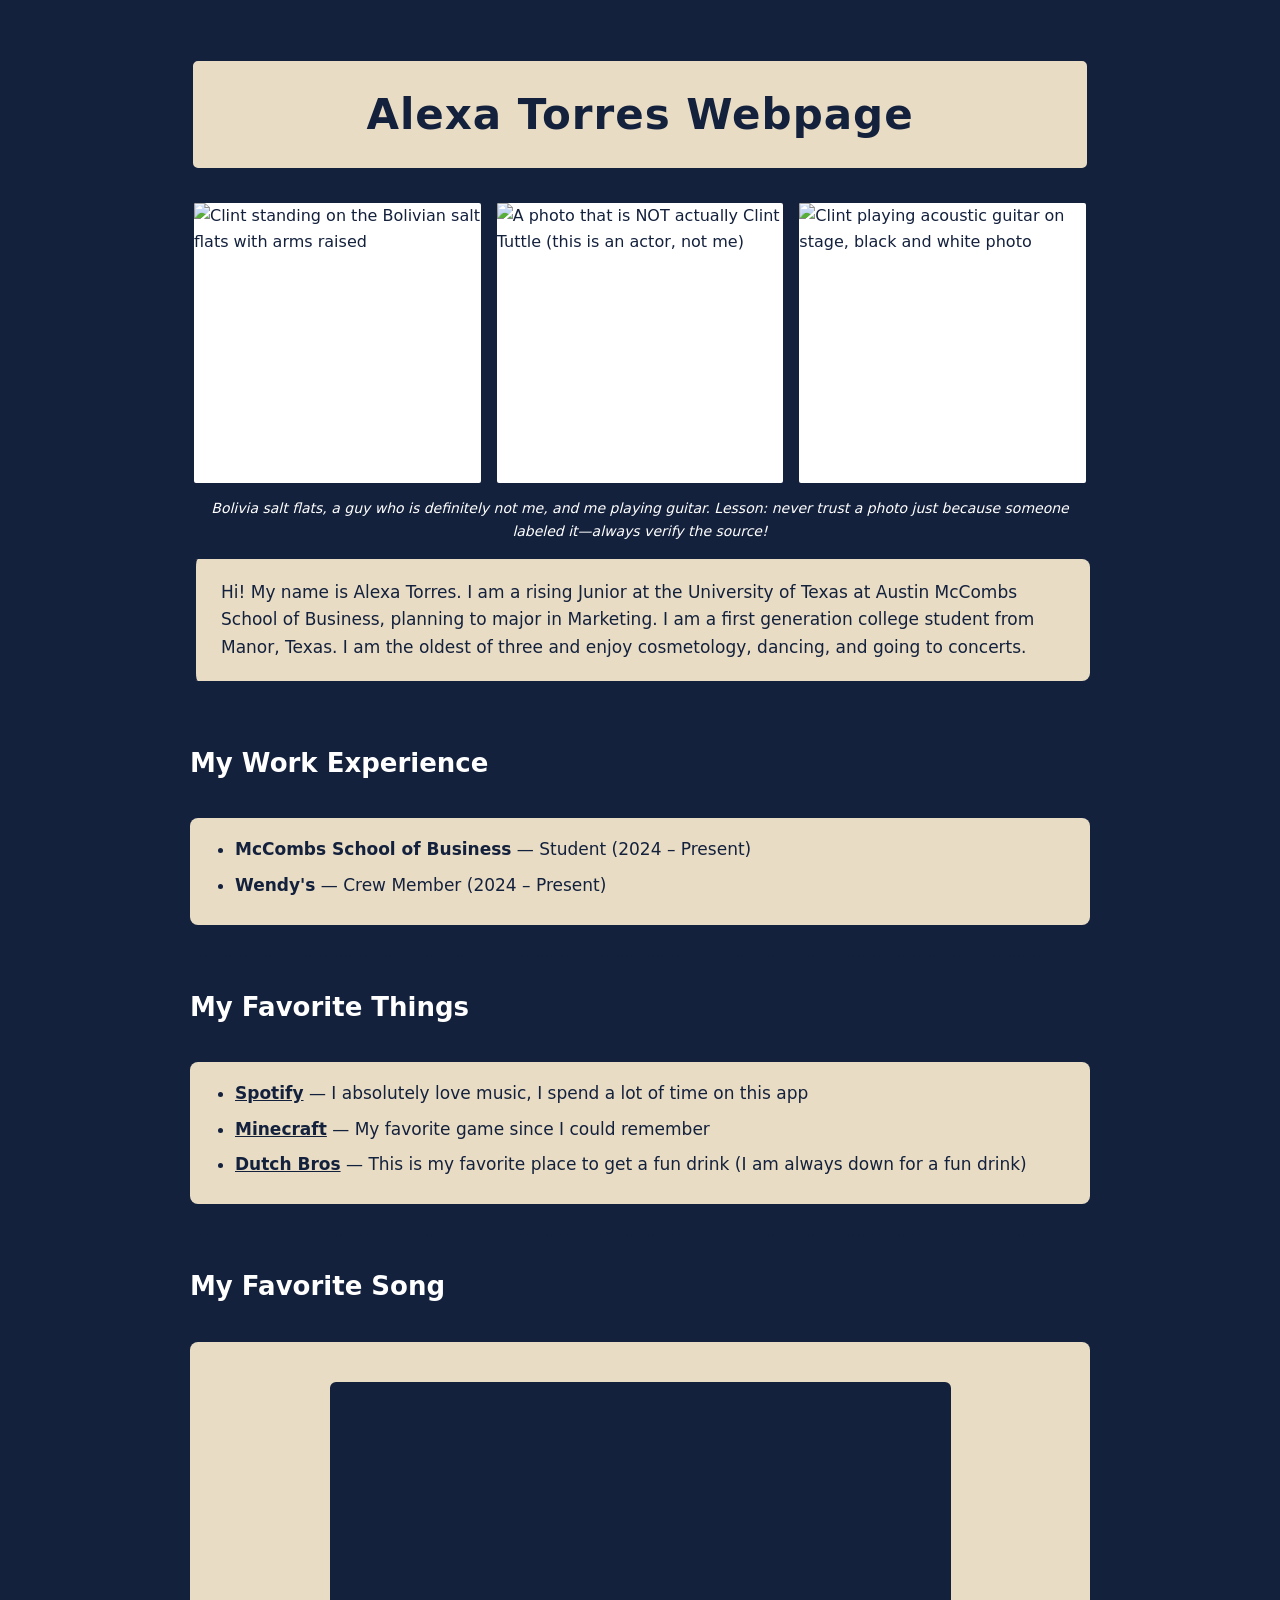
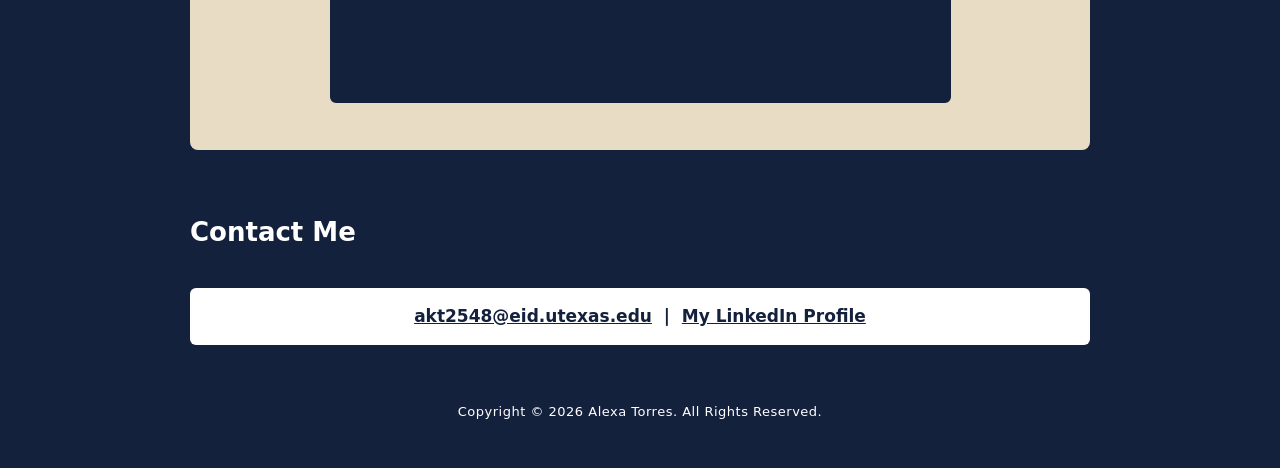
==== index.html @ d68f48c9 "Update index.html" ====
<!DOCTYPE html>
<html>
<head>
  <!--The <title> tag is the name that shows up in the browser tab-->
  <title>Alexa Torres Webpage</title>

  <!--This line connects our HTML page to a separate CSS file called style.css.
      CSS controls how the page looks (colors, fonts, spacing).
      Keeping CSS in its own file is a best practice—it keeps HTML clean.-->
  <link rel="stylesheet" href="style.css">
</head>

<body>

  <!--This is the title at the top of the page-->
  <h1 class="page-title">Alexa Torres Webpage</h1>

  <!--Three photos in a horizontal row.
      The middle one is NOT actually me—see the caption below.
      Lesson for class: alt text should always be honest about what an image is.-->
  <div class="photo-row">
    <img class="row-photo"
         alt="Clint standing on the Bolivian salt flats with arms raised"
         src="ClintBolivia.jpg" />
    <img class="row-photo"
         alt="A photo that is NOT actually Clint Tuttle (this is an actor, not me)"
         src="NotReallyClint.jpg" />
    <img class="row-photo"
         alt="Clint playing acoustic guitar on stage, black and white photo"
         src="ClintGuitar.jpg" />
  </div>
  <p class="caption">
    <em>Bolivia salt flats, a guy who is definitely not me, and me playing guitar.
    Lesson: never trust a photo just because someone labeled it&mdash;always verify the source!</em>
  </p>

  <!--This is the About Me paragraph-->
  <p class="about-me">
    Hi! My name is Alexa Torres. I am a rising Junior at the University of Texas at Austin McCombs School of Business,
	planning to major in Marketing. I am a first generation college student from Manor, Texas. I am the oldest of three and 
	enjoy cosmetology, dancing, and going to concerts.
  </p>

  <hr />

  <!--Work experience as a bulleted list-->
  <h3>My Work Experience</h3>
  <ul>
    <li><strong>McCombs School of Business</strong> &mdash; Student (2024 &ndash; Present)</li>
    <li><strong>Wendy's</strong> &mdash; Crew Member (2024 &ndash; Present)</li>
  </ul>

  <hr />

  <!--My Favorite Things: a bulleted list of links-->
  <h3>My Favorite Things</h3>
  <ul>
    <li><a href="https://open.spotify.com/" target="_blank">Spotify</a> &mdash; I absolutely love music, I spend a lot of time on this app</li>
    <li><a href="https://www.minecraft.net/en-us" target="_blank">Minecraft</a> &mdash; My favorite game since I could remember</li>
    <li><a href="https://www.dutchbros.com/" target="_blank">Dutch Bros</a> &mdash; This is my favorite place to get a fun drink (I am always down for a fun drink) </li>
  </ul>

  <hr />

  <!--YouTube videos: each one is an iframe.
      Tip for students: to add your own, go to YouTube > Share > Embed,
      and copy the FULL iframe tag.-->
  <h3>My Favorite Song</h3>

  <div class="video-grid">

<iframe width="560" height="315" src="https://www.youtube.com/embed/VjkyLTrkxhc?si=64AHTUjujPd8C5o9" title="YouTube video player" frameborder="0" allow="accelerometer; autoplay; clipboard-write; encrypted-media; gyroscope; picture-in-picture; web-share" referrerpolicy="strict-origin-when-cross-origin" allowfullscreen></iframe>
  </div>

  <hr />

  <!--Contact section.
      The mailto: link opens the user's email program.
      LinkedIn opens in a new tab.-->
  <h3>Contact Me</h3>
  <p class="contact-line">
    <a href="mailto:akt2548@eid.utexas.edu">akt2548@eid.utexas.edu</a>
    &nbsp;|&nbsp;
    <a href="https://www.linkedin.com/in/alexaktorres/" target="_blank">My LinkedIn Profile</a>
  </p>

  <!--Footer with copyright-->
  <footer class="page-footer">
    Copyright &copy; 2026 Alexa Torres. All Rights Reserved.
  </footer>

</body>
</html>
---- style.css ----
/* ============================================================
   Clint Tuttle's Webpage - style.css
   ============================================================
   Color palette (UT Austin inspired):
   - Burnt orange: #BF5700  (primary background)
   - Navy:        #14213D   (primary text)
   - Khaki:       #E8DCC4   (cards / content panels)
   - White:       #FFFFFF   (highlights and contrast)
   ============================================================ */

/* ---- Page basics ---- */
body {
  background-color: #14213D;          /* burnt orange background */
  color: #14213D;                     /* navy text for contrast  */
  font-family: Sans, "Calibri", serif;
  max-width: 900px;
  margin: 0 auto;                     /* centers the whole page  */
  padding: 30px 20px;
  line-height: 1.6;
}

/* ---- Page title ---- */
.page-title {
  text-align: center;
  color: #14213D;                     /* navy title */
  background-color: #E8DCC4;          /* khaki bar behind title */
  font-size: 42px;
  font-weight: bold;
  padding: 20px;
  border: 3px solid #14213D;
  border-radius: 8px;
  letter-spacing: 1px;
}

/* ---- Photo row at top: three images side-by-side ---- */
.photo-row {
  display: flex;                      /* puts items in a row */
  justify-content: center;            /* centers them horizontally */
  align-items: stretch;
  gap: 8px;                           /* small space between photos */
  margin: 20px 0 10px 0;
}

.row-photo {
  width: 33%;                         /* each photo takes ~one-third */
  height: 280px;                      /* all photos same height */
  object-fit: cover;                  /* crop to fill, no distortion */
  border: 4px solid #14213D;          /* navy frame */
  border-radius: 6px;
  background-color: #FFFFFF;
}

/* ---- Section headings (Fall 2026 Schedule, Videos, etc.) ---- */
h3 {
  color: #FFFFFF;                     /* white headings on orange */
  font-size: 26px;
  border-bottom: 2px solid #14213D;
  padding-bottom: 6px;
  margin-top: 30px;
}

/* ---- About Me paragraph ---- */
.about-me {
  background-color: #E8DCC4;          /* khaki "card" */
  color: #14213D;
  padding: 20px 25px;
  border-radius: 8px;
  border-left: 6px solid #14213D;
  font-size: 17px;
}

/* ---- Resume line ---- */
.resume-line {
  text-align: center;
  background-color: #FFFFFF;
  color: #14213D;
  padding: 12px;
  border-radius: 6px;
  font-size: 18px;
  font-weight: bold;
}

/* ---- Captions under photos ---- */
.caption {
  text-align: center;
  color: #FFFFFF;
  font-size: 14px;
  margin-top: 0;
  padding: 0 20px;
}

/* ---- Lists ---- */
ol, ul {
  background-color: #E8DCC4;
  color: #14213D;
  padding: 18px 18px 18px 45px;       /* extra left padding for bullets */
  border-radius: 8px;
  font-size: 17px;
}

li {
  margin-bottom: 8px;
}

/* ---- Links ---- */
a {
  color: #14213D;
  font-weight: bold;
  text-decoration: underline;
}

a:hover {
  color: #BF5700;
  background-color: #FFFFFF;
  padding: 1px 3px;
  border-radius: 3px;
}

/* ---- Horizontal rules ---- */
hr {
  border: none;
  border-top: 2px dashed #14213D;
  margin: 30px 0;
}

/* ---- Video grid: 2 videos per row ---- */
.video-grid {
  justify-items: center;
  text-align:center;
  background-color: #E8DCC4;
  padding: 40px;
  border-radius: 8px;
}

.video-grid iframe {
  width: 75%;
  justify-items: center;
  text-align:center;
  border: 3px solid #14213D;
  border-radius: 6px;
  background-color: #14213D;
}

/* ---- Contact line ---- */
.contact-line {
  text-align: center;
  background-color: #FFFFFF;
  color: #14213D;
  padding: 15px;
  border-radius: 6px;
  font-size: 17px;
  font-weight: bold;
}

/* ---- Footer ---- */
.page-footer {
  text-align: center;
  color: #FFFFFF;
  font-size: 13px;
  margin-top: 40px;
  padding: 15px;
  border-top: 2px solid #14213D;
  letter-spacing: 0.5px;
}

/* ---- Mobile / smaller screens ---- */
@media (max-width: 700px) {
  .video-grid {
    grid-template-columns: 1fr;
  }

  .page-title {
    font-size: 30px;
  }

  /* Stack the photos vertically on small screens */
  .photo-row {
    flex-direction: column;
    align-items: center;
  }

  .row-photo {
    width: 90%;
    height: 250px;
  }

  /* Stack contact links on small screens */
  .contact-line {
    font-size: 15px;
  }
}
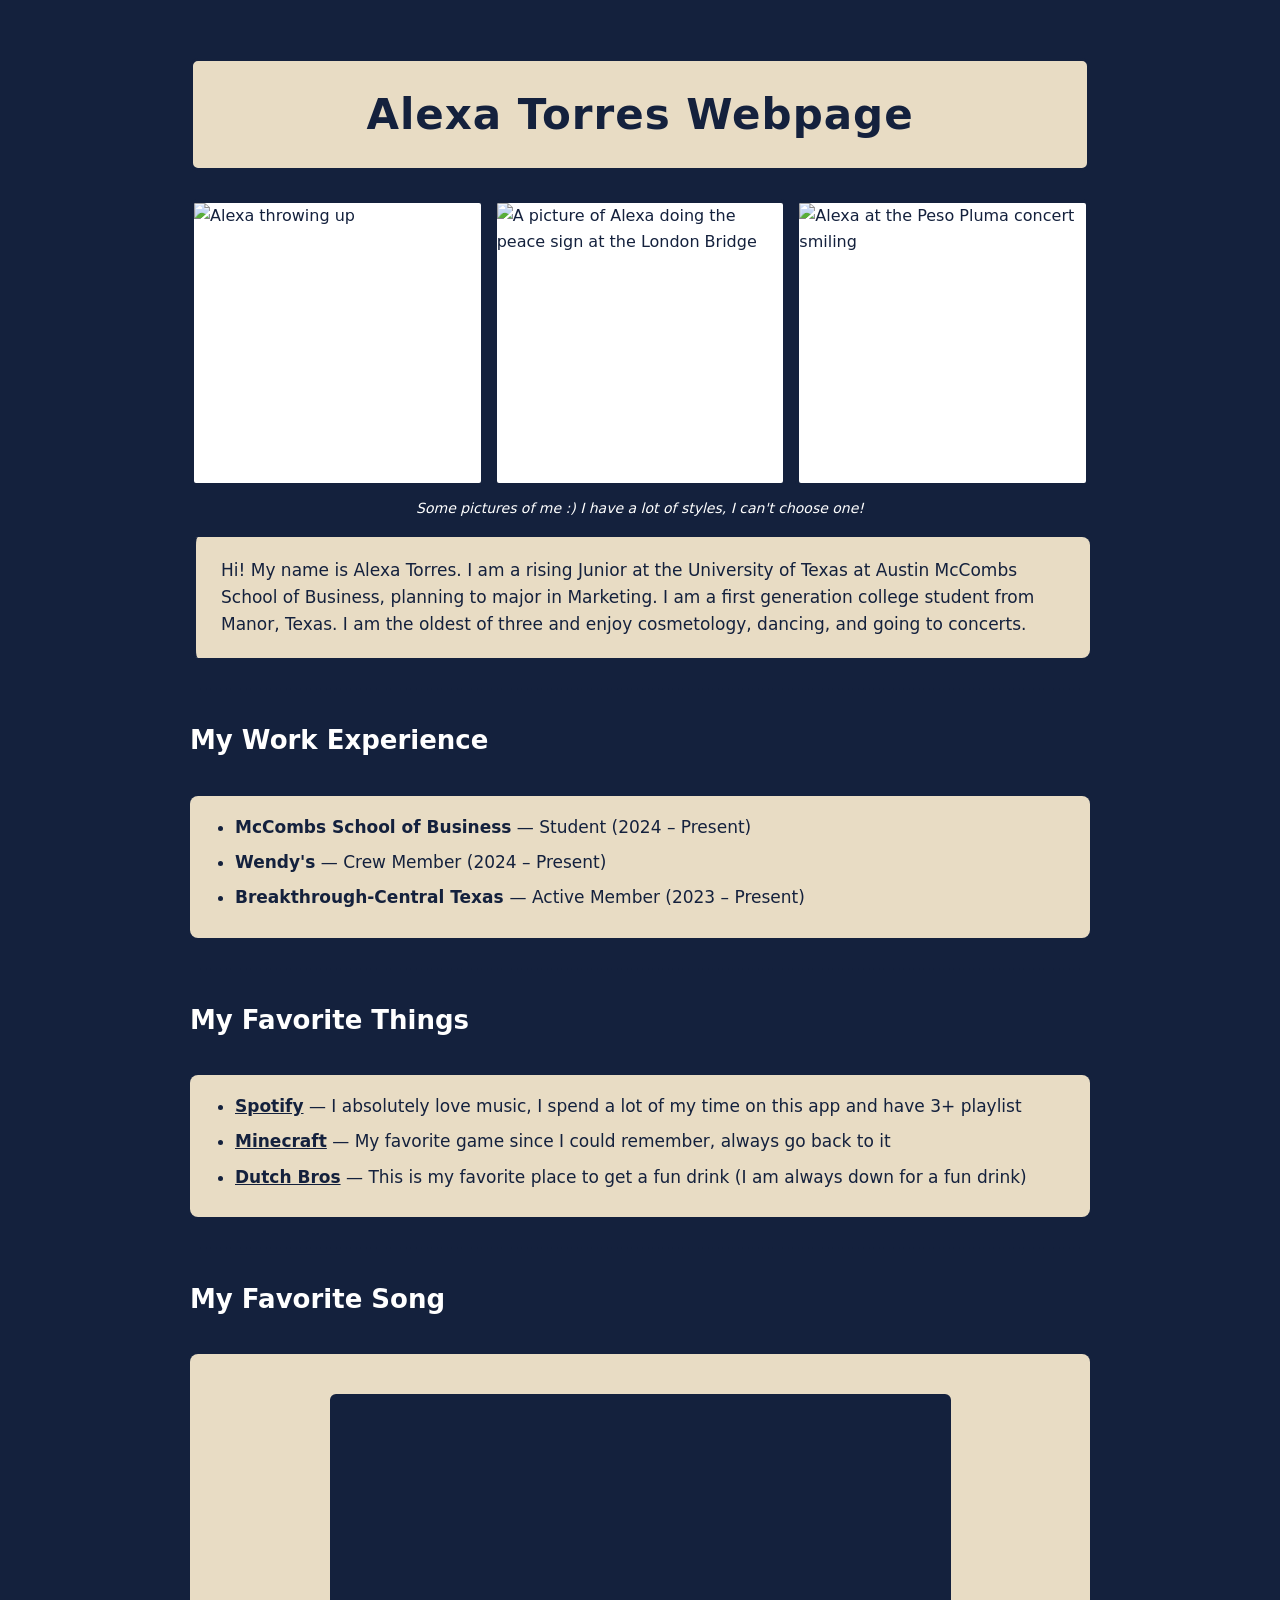
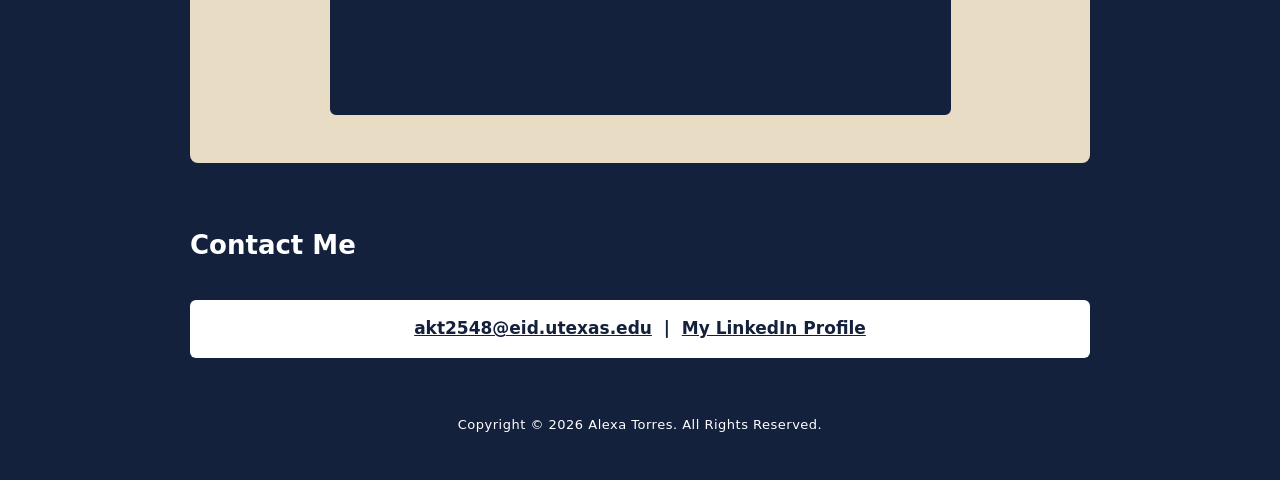
==== commit cf4e58e8: "Update index.html" ====
--- a/index.html
+++ b/index.html
@@ -20,25 +20,24 @@
       Lesson for class: alt text should always be honest about what an image is.-->
   <div class="photo-row">
     <img class="row-photo"
-         alt="Clint standing on the Bolivian salt flats with arms raised"
-         src="ClintBolivia.jpg" />
+         alt="Alexa throwing up "hook 'em" at the Austin Rodeo, A true Longhorn"
+         src="C:\Users\torre\Downloads\MIS In Class\IMG_0009.jpeg" />
     <img class="row-photo"
-         alt="A photo that is NOT actually Clint Tuttle (this is an actor, not me)"
-         src="NotReallyClint.jpg" />
+         alt="A picture of Alexa doing the peace sign at the London Bridge"
+         src="C:\Users\torre\Downloads\MIS In Class\IMG_2883.jpeg" />
     <img class="row-photo"
-         alt="Clint playing acoustic guitar on stage, black and white photo"
-         src="ClintGuitar.jpg" />
+         alt="Alexa at the Peso Pluma concert smiling"
+         src="C:\Users\torre\Downloads\MIS In Class\IMG_2675.jpeg" />
   </div>
   <p class="caption">
-    <em>Bolivia salt flats, a guy who is definitely not me, and me playing guitar.
-    Lesson: never trust a photo just because someone labeled it&mdash;always verify the source!</em>
+    <em>Some pictures of me :) I have a lot of styles, I can't choose one!</em>
   </p>
 
   <!--This is the About Me paragraph-->
   <p class="about-me">
     Hi! My name is Alexa Torres. I am a rising Junior at the University of Texas at Austin McCombs School of Business,
 	planning to major in Marketing. I am a first generation college student from Manor, Texas. I am the oldest of three and 
-	enjoy cosmetology, dancing, and going to concerts.
+	enjoy cosmetology, dancing, and going to concerts. 
   </p>
 
   <hr />
@@ -48,6 +47,8 @@
   <ul>
     <li><strong>McCombs School of Business</strong> &mdash; Student (2024 &ndash; Present)</li>
     <li><strong>Wendy's</strong> &mdash; Crew Member (2024 &ndash; Present)</li>
+	<li><strong>Breakthrough-Central Texas </strong> &mdash; Active Member (2023 &ndash; Present)</li>
+
   </ul>
 
   <hr />
@@ -55,8 +56,8 @@
   <!--My Favorite Things: a bulleted list of links-->
   <h3>My Favorite Things</h3>
   <ul>
-    <li><a href="https://open.spotify.com/" target="_blank">Spotify</a> &mdash; I absolutely love music, I spend a lot of time on this app</li>
-    <li><a href="https://www.minecraft.net/en-us" target="_blank">Minecraft</a> &mdash; My favorite game since I could remember</li>
+    <li><a href="https://open.spotify.com/" target="_blank">Spotify</a> &mdash; I absolutely love music, I spend a lot of my time on this app and have 3+ playlist</li>
+    <li><a href="https://www.minecraft.net/en-us" target="_blank">Minecraft</a> &mdash; My favorite game since I could remember, always go back to it</li>
     <li><a href="https://www.dutchbros.com/" target="_blank">Dutch Bros</a> &mdash; This is my favorite place to get a fun drink (I am always down for a fun drink) </li>
   </ul>
 
@@ -69,8 +70,7 @@
 
   <div class="video-grid">
 
-<iframe width="560" height="315" src="https://www.youtube.com/embed/VjkyLTrkxhc?si=64AHTUjujPd8C5o9" title="YouTube video player" frameborder="0" allow="accelerometer; autoplay; clipboard-write; encrypted-media; gyroscope; picture-in-picture; web-share" referrerpolicy="strict-origin-when-cross-origin" allowfullscreen></iframe>
-  </div>
+<iframe width="560" height="315" src="https://www.youtube.com/embed/VjkyLTrkxhc?si=64AHTUjujPd8C5o9" title="YouTube video player" frameborder="0" allow="accelerometer; autoplay; clipboard-write; encrypted-media; gyroscope; picture-in-picture; web-share" referrerpolicy="strict-origin-when-cross-origin" allowfullscreen></iframe></div>
 
   <hr />
 
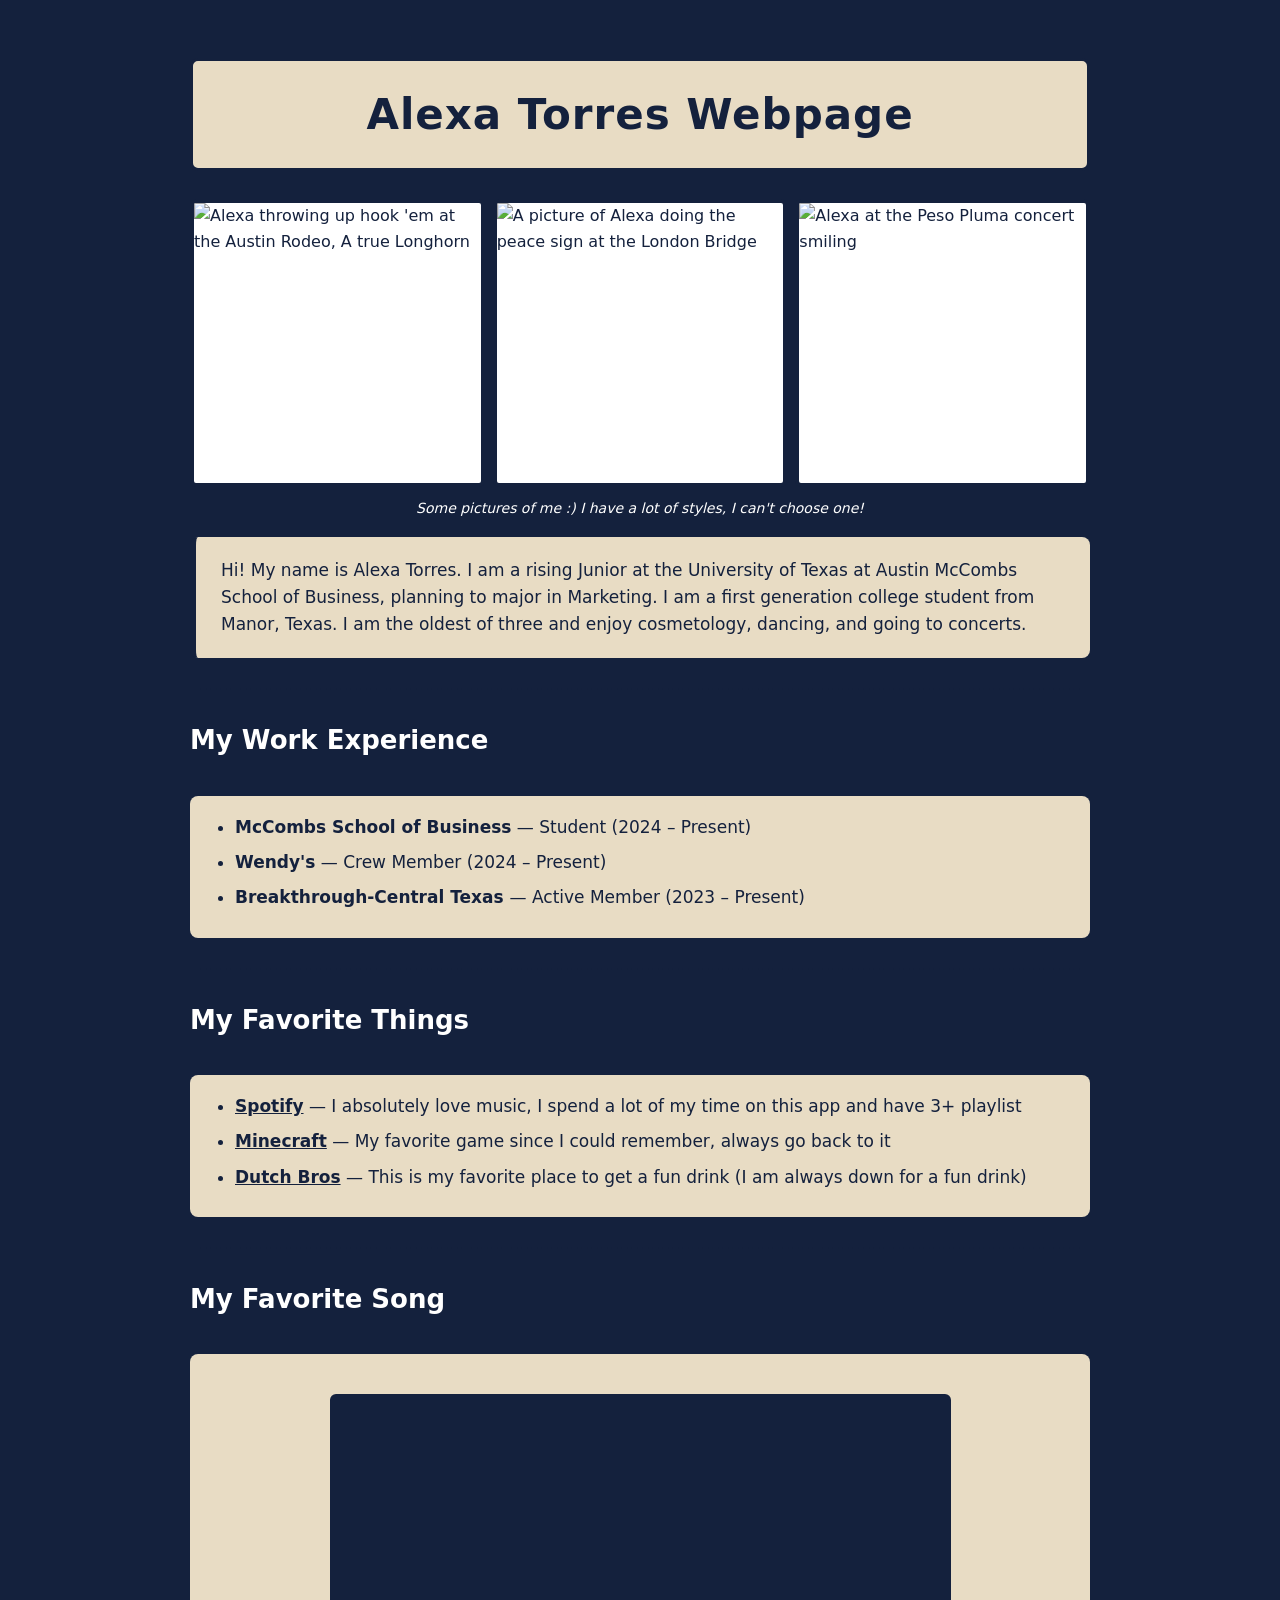
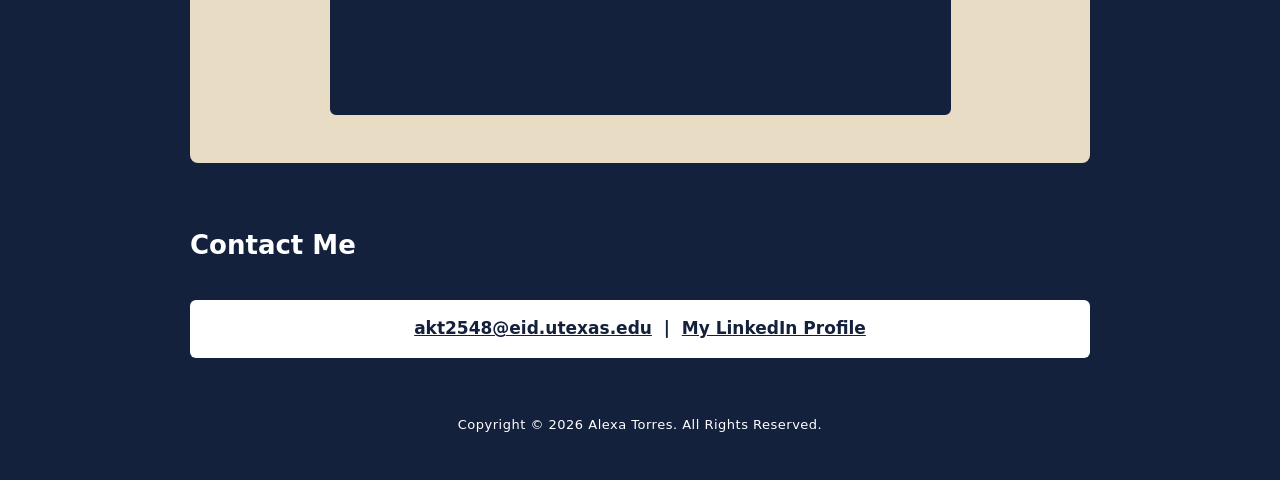
==== commit 61e61d88: "Update index.html" ====
--- a/index.html
+++ b/index.html
@@ -20,7 +20,7 @@
       Lesson for class: alt text should always be honest about what an image is.-->
   <div class="photo-row">
     <img class="row-photo"
-         alt="Alexa throwing up "hook 'em" at the Austin Rodeo, A true Longhorn"
+         alt="Alexa throwing up hook 'em at the Austin Rodeo, A true Longhorn"
          src="C:\Users\torre\Downloads\MIS In Class\IMG_0009.jpeg" />
     <img class="row-photo"
          alt="A picture of Alexa doing the peace sign at the London Bridge"
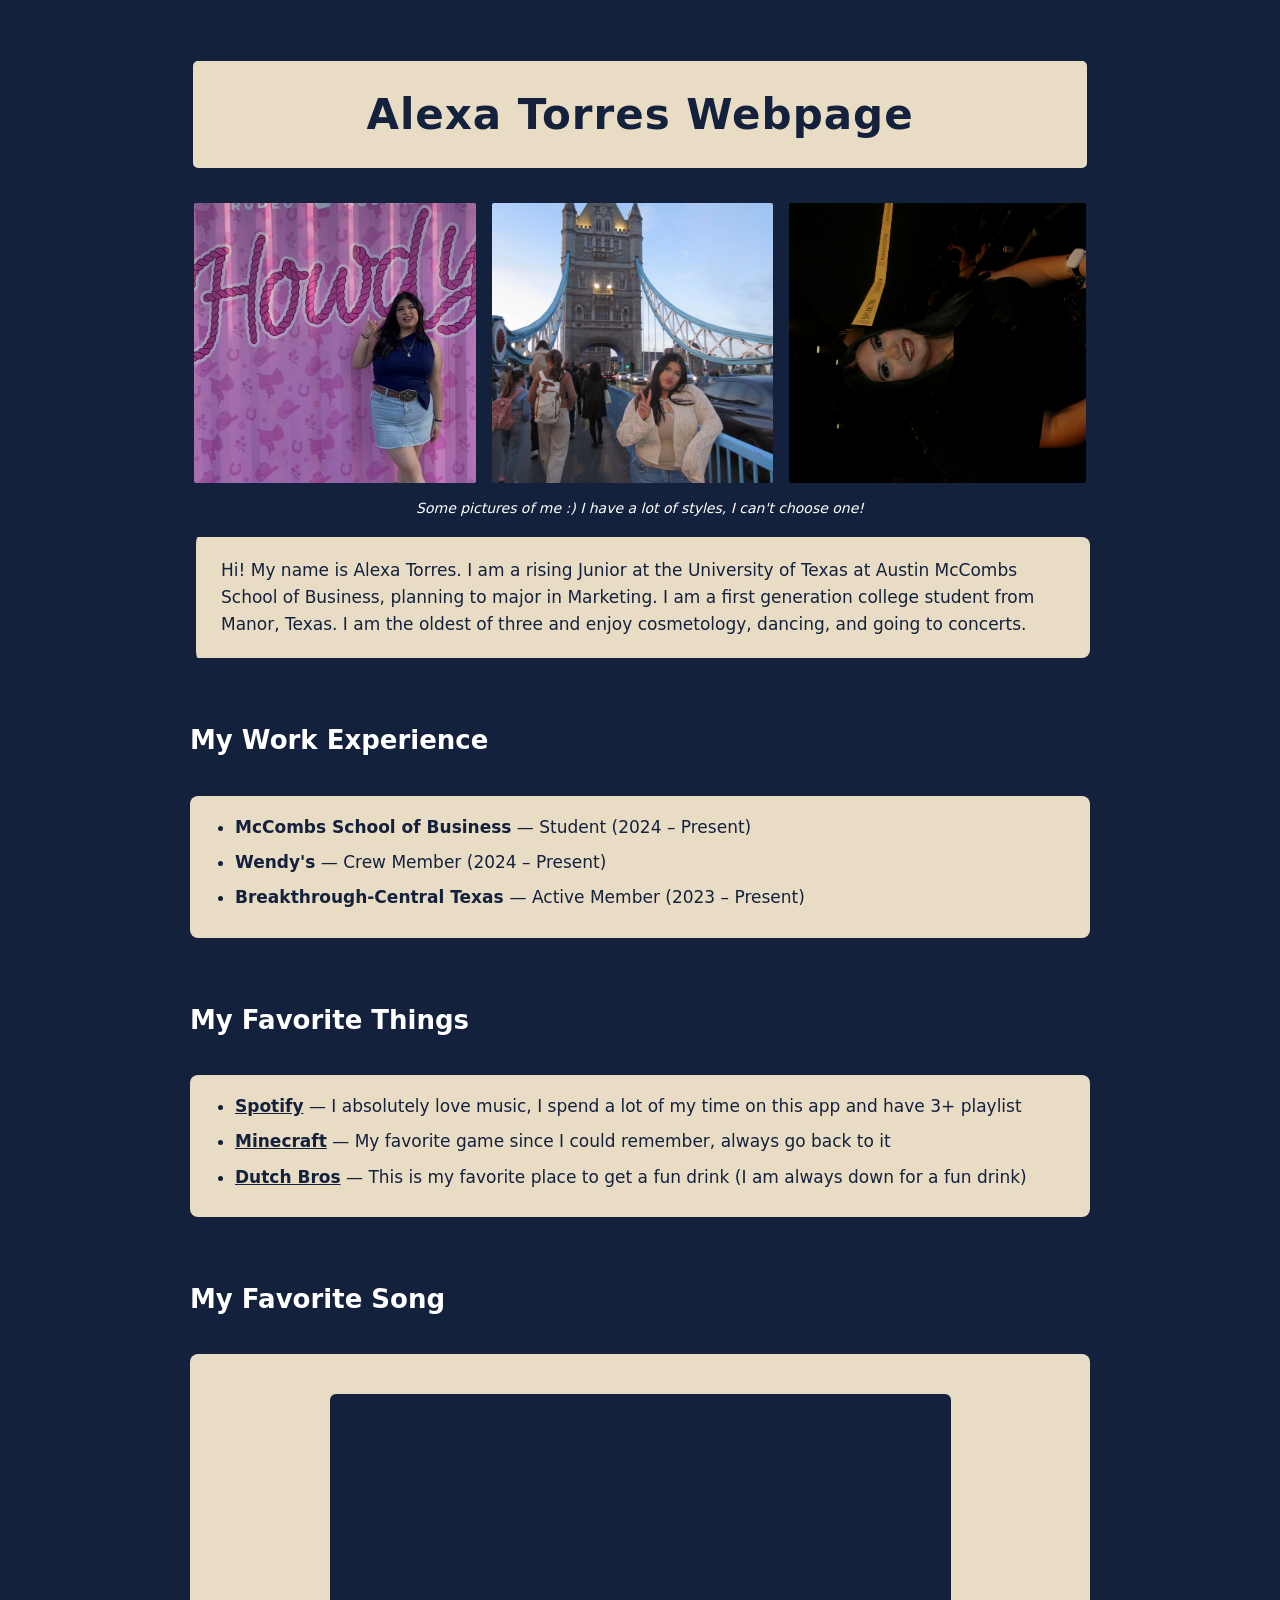
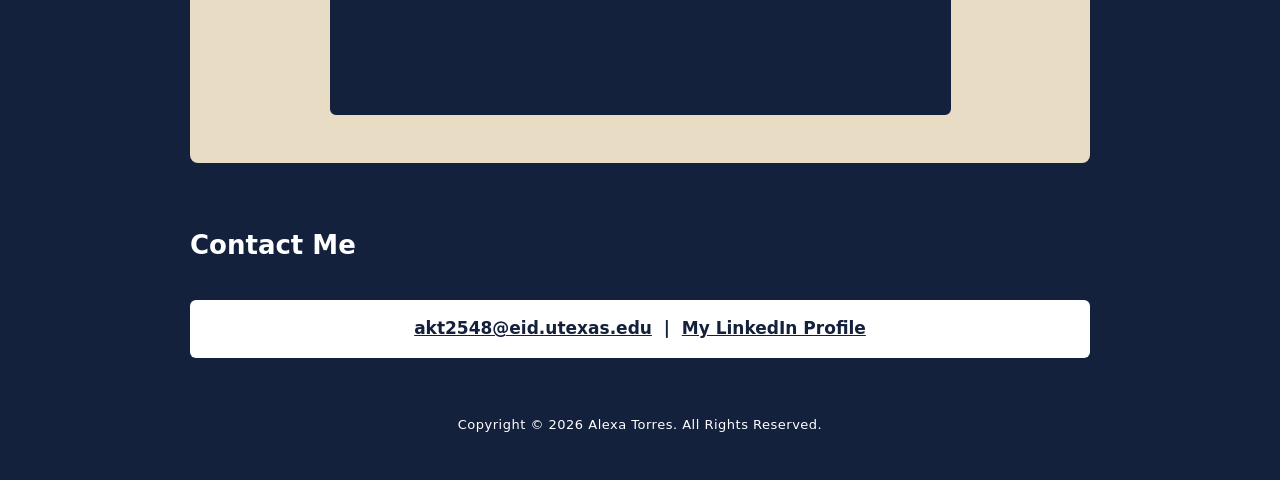
==== commit 6548b973: "Update index.html" ====
--- a/index.html
+++ b/index.html
@@ -21,13 +21,13 @@
   <div class="photo-row">
     <img class="row-photo"
          alt="Alexa throwing up hook 'em at the Austin Rodeo, A true Longhorn"
-         src="C:\Users\torre\Downloads\MIS In Class\IMG_0009.jpeg" />
+         src="IMG_0009.jpeg" />
     <img class="row-photo"
          alt="A picture of Alexa doing the peace sign at the London Bridge"
-         src="C:\Users\torre\Downloads\MIS In Class\IMG_2883.jpeg" />
+         src="IMG_2883.jpeg" />
     <img class="row-photo"
          alt="Alexa at the Peso Pluma concert smiling"
-         src="C:\Users\torre\Downloads\MIS In Class\IMG_2675.jpeg" />
+         src="IMG_2675.jpeg" />
   </div>
   <p class="caption">
     <em>Some pictures of me :) I have a lot of styles, I can't choose one!</em>
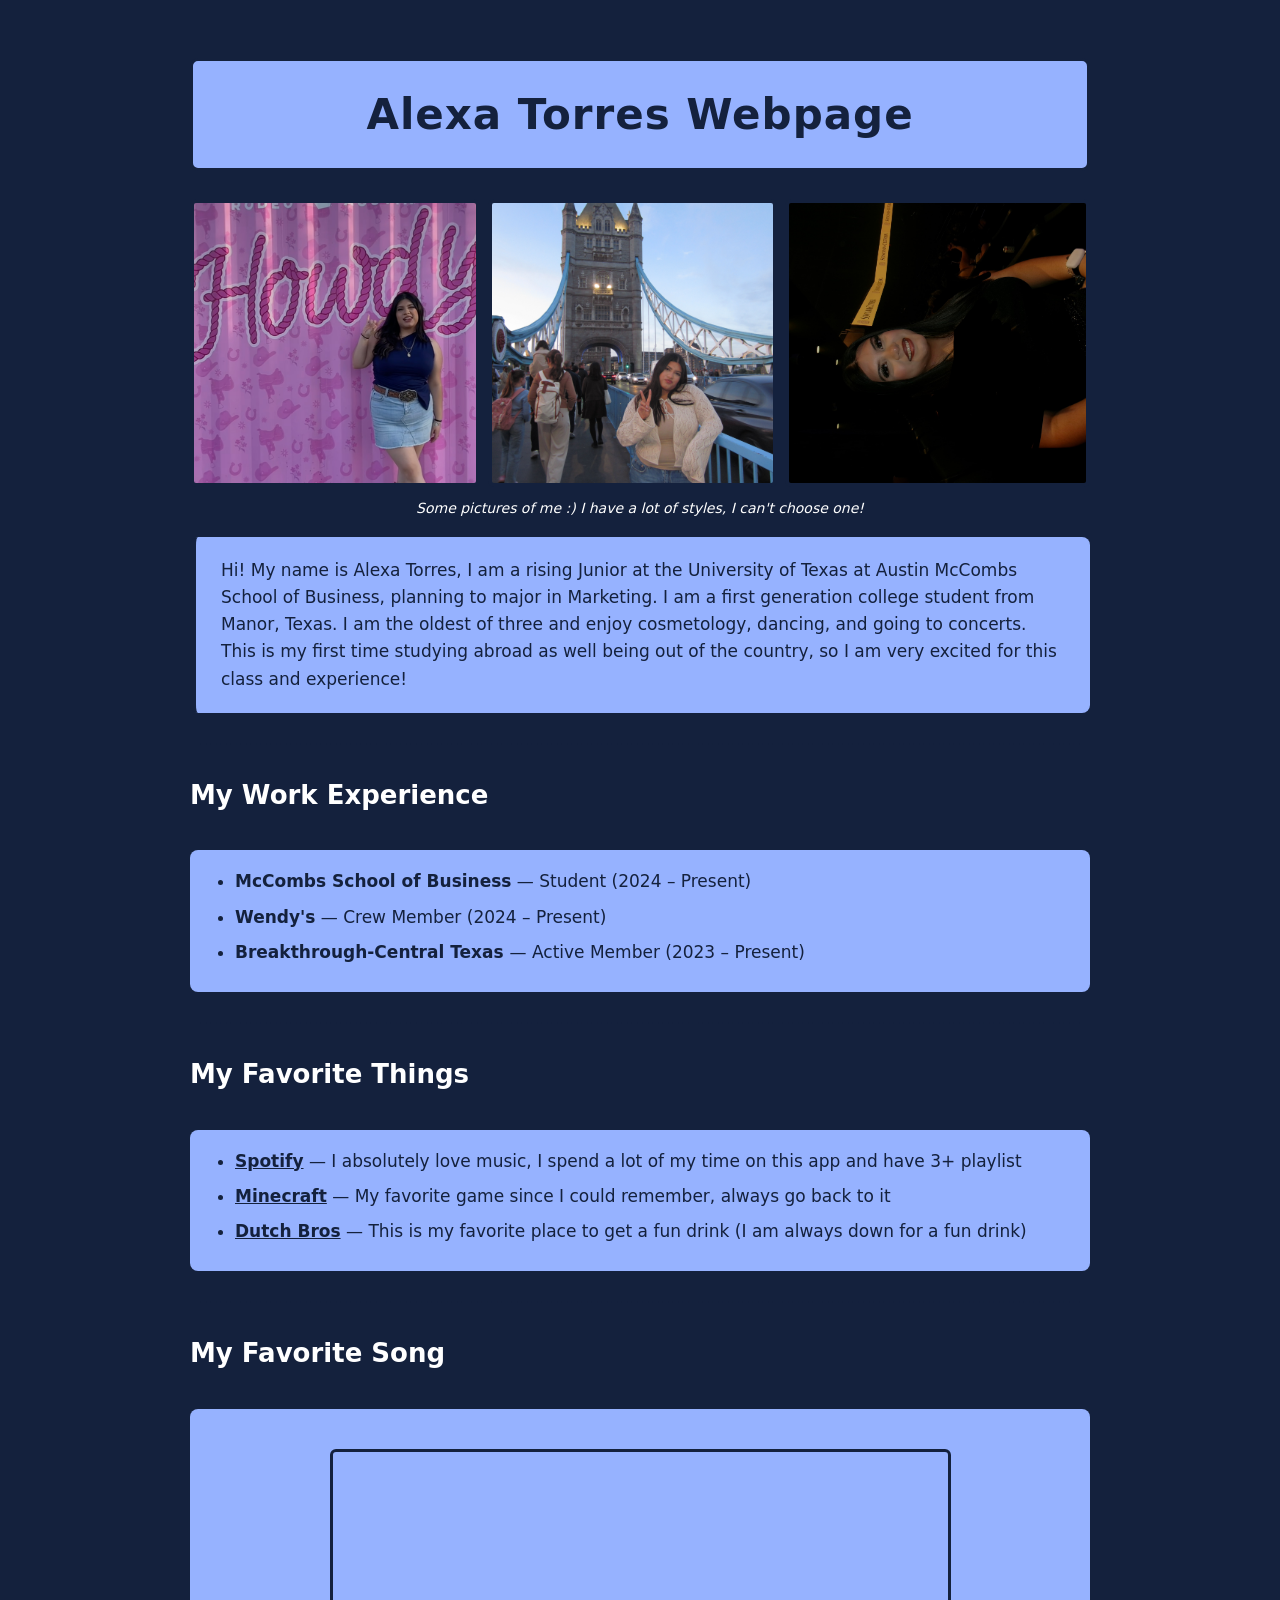
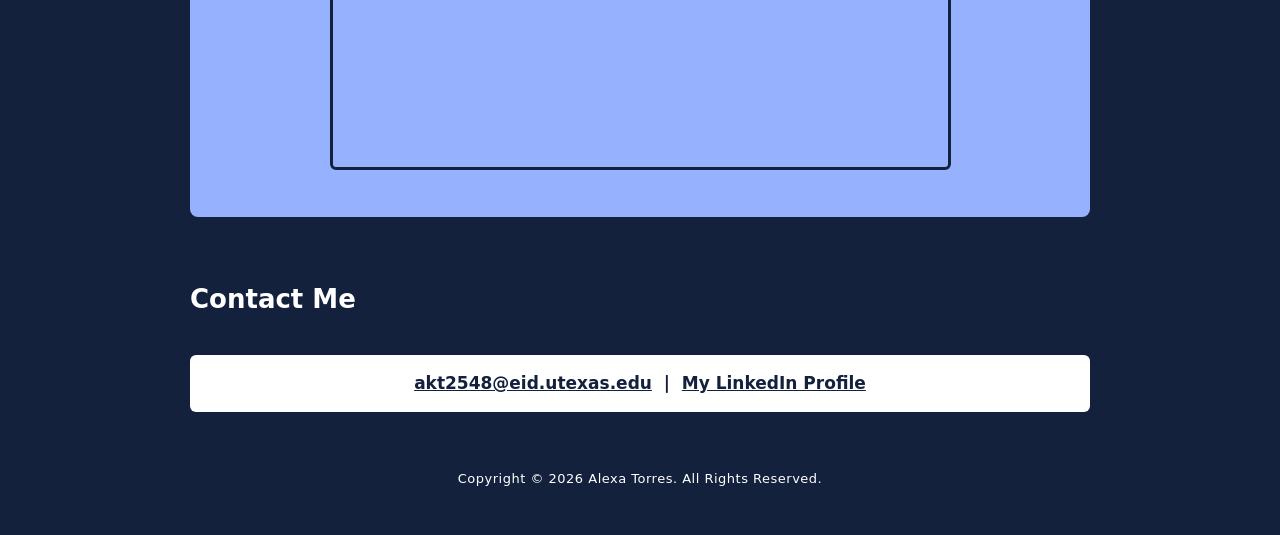
==== commit e64cb063: "Update index.html" ====
--- a/index.html
+++ b/index.html
@@ -20,7 +20,7 @@
       Lesson for class: alt text should always be honest about what an image is.-->
   <div class="photo-row">
     <img class="row-photo"
-         alt="Alexa throwing up hook 'em at the Austin Rodeo, A true Longhorn"
+         alt="Alexa throwing up hook 'em at the Austin Rodeo, a true Longhorn"
          src="IMG_0009.jpeg" />
     <img class="row-photo"
          alt="A picture of Alexa doing the peace sign at the London Bridge"
@@ -35,9 +35,9 @@
 
   <!--This is the About Me paragraph-->
   <p class="about-me">
-    Hi! My name is Alexa Torres. I am a rising Junior at the University of Texas at Austin McCombs School of Business,
+    Hi! My name is Alexa Torres, I am a rising Junior at the University of Texas at Austin McCombs School of Business,
 	planning to major in Marketing. I am a first generation college student from Manor, Texas. I am the oldest of three and 
-	enjoy cosmetology, dancing, and going to concerts. 
+	enjoy cosmetology, dancing, and going to concerts. This is my first time studying abroad as well being out of the country, so I am very excited for this class and experience!
   </p>
 
   <hr />
--- a/style.css
+++ b/style.css
@@ -1,5 +1,5 @@
 /* ============================================================
-   Clint Tuttle's Webpage - style.css
+   Alexa Torres Webpage - style.css
    ============================================================
    Color palette (UT Austin inspired):
    - Burnt orange: #BF5700  (primary background)
@@ -23,7 +23,7 @@
 .page-title {
   text-align: center;
   color: #14213D;                     /* navy title */
-  background-color: #E8DCC4;          /* khaki bar behind title */
+  background-color: #96B2FF;          /* khaki bar behind title */
   font-size: 42px;
   font-weight: bold;
   padding: 20px;
@@ -47,7 +47,7 @@
   object-fit: cover;                  /* crop to fill, no distortion */
   border: 4px solid #14213D;          /* navy frame */
   border-radius: 6px;
-  background-color: #FFFFFF;
+  background-color: #96B2FF;
 }
 
 /* ---- Section headings (Fall 2026 Schedule, Videos, etc.) ---- */
@@ -61,7 +61,7 @@
 
 /* ---- About Me paragraph ---- */
 .about-me {
-  background-color: #E8DCC4;          /* khaki "card" */
+  background-color: #96B2FF;          /* khaki "card" */
   color: #14213D;
   padding: 20px 25px;
   border-radius: 8px;
@@ -72,7 +72,7 @@
 /* ---- Resume line ---- */
 .resume-line {
   text-align: center;
-  background-color: #FFFFFF;
+  background-color: #96B2FF;
   color: #14213D;
   padding: 12px;
   border-radius: 6px;
@@ -91,7 +91,7 @@
 
 /* ---- Lists ---- */
 ol, ul {
-  background-color: #E8DCC4;
+  background-color: #96B2FF;
   color: #14213D;
   padding: 18px 18px 18px 45px;       /* extra left padding for bullets */
   border-radius: 8px;
@@ -111,7 +111,7 @@
 
 a:hover {
   color: #BF5700;
-  background-color: #FFFFFF;
+  background-color: #96B2FF;
   padding: 1px 3px;
   border-radius: 3px;
 }
@@ -127,7 +127,7 @@
 .video-grid {
   justify-items: center;
   text-align:center;
-  background-color: #E8DCC4;
+  background-color: #96B2FF;
   padding: 40px;
   border-radius: 8px;
 }
@@ -138,7 +138,7 @@
   text-align:center;
   border: 3px solid #14213D;
   border-radius: 6px;
-  background-color: #14213D;
+  background-color: #96B2FF;
 }
 
 /* ---- Contact line ---- */
@@ -189,3 +189,4 @@
     font-size: 15px;
   }
 }
+
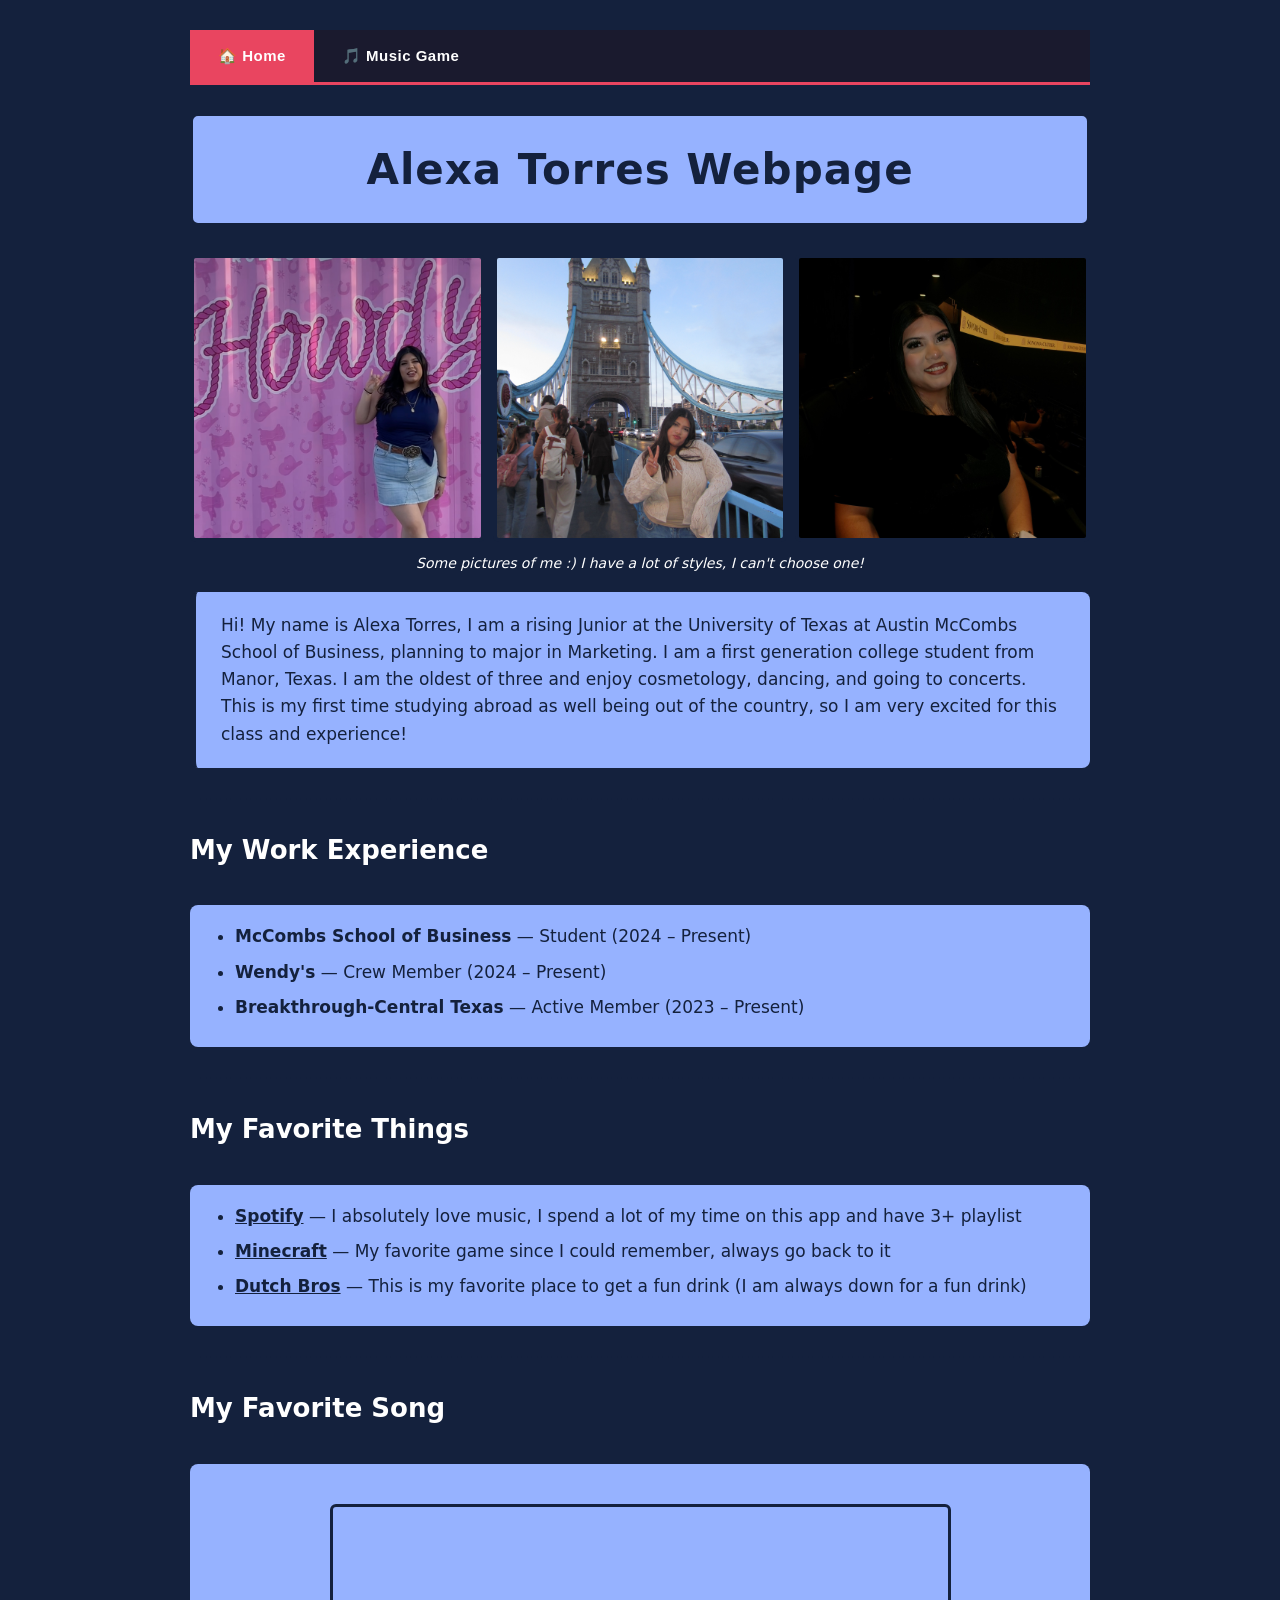
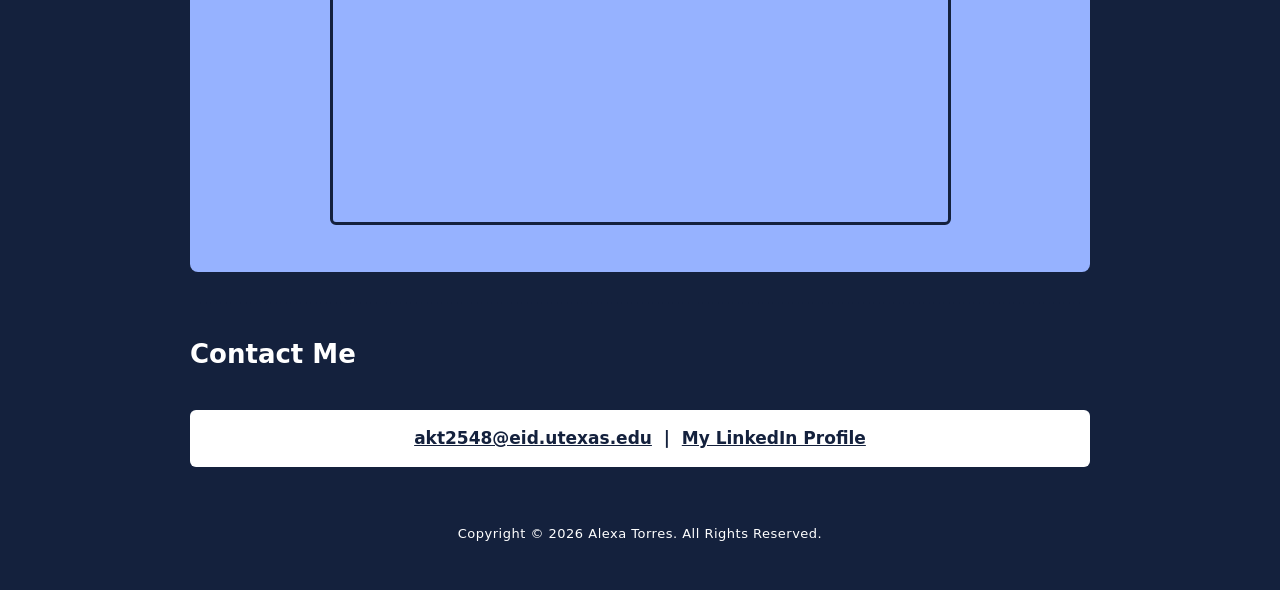
==== commit 19aadf15: "Update index.html" ====
--- a/index.html
+++ b/index.html
@@ -1,23 +1,44 @@
 <!DOCTYPE html>
 <html>
 <head>
-  <!--The <title> tag is the name that shows up in the browser tab-->
   <title>Alexa Torres Webpage</title>
-
-  <!--This line connects our HTML page to a separate CSS file called style.css.
-      CSS controls how the page looks (colors, fonts, spacing).
-      Keeping CSS in its own file is a best practice—it keeps HTML clean.-->
   <link rel="stylesheet" href="style.css">
+  <style>
+    .site-nav {
+      background: #1a1a2e;
+      padding: 0;
+      margin: 0 0 24px 0;
+      display: flex;
+      border-bottom: 3px solid #e94560;
+    }
+    .site-nav a {
+      color: #fff;
+      text-decoration: none;
+      padding: 14px 28px;
+      font-family: 'Segoe UI', sans-serif;
+      font-size: 15px;
+      font-weight: 600;
+      letter-spacing: 0.5px;
+      transition: background 0.2s, color 0.2s;
+      display: inline-block;
+    }
+    .site-nav a:hover,
+    .site-nav a.active {
+      background: #e94560;
+      color: #fff;
+    }
+  </style>
 </head>
 
 <body>
 
-  <!--This is the title at the top of the page-->
+  <nav class="site-nav">
+    <a href="index.html" class="active">🏠 Home</a>
+    <a href="game.html">🎵 Music Game</a>
+  </nav>
+
   <h1 class="page-title">Alexa Torres Webpage</h1>
 
-  <!--Three photos in a horizontal row.
-      The middle one is NOT actually me—see the caption below.
-      Lesson for class: alt text should always be honest about what an image is.-->
   <div class="photo-row">
     <img class="row-photo"
          alt="Alexa throwing up hook 'em at the Austin Rodeo, a true Longhorn"
@@ -33,7 +54,6 @@
     <em>Some pictures of me :) I have a lot of styles, I can't choose one!</em>
   </p>
 
-  <!--This is the About Me paragraph-->
   <p class="about-me">
     Hi! My name is Alexa Torres, I am a rising Junior at the University of Texas at Austin McCombs School of Business,
 	planning to major in Marketing. I am a first generation college student from Manor, Texas. I am the oldest of three and 
@@ -42,41 +62,31 @@
 
   <hr />
 
-  <!--Work experience as a bulleted list-->
   <h3>My Work Experience</h3>
   <ul>
     <li><strong>McCombs School of Business</strong> &mdash; Student (2024 &ndash; Present)</li>
     <li><strong>Wendy's</strong> &mdash; Crew Member (2024 &ndash; Present)</li>
-	<li><strong>Breakthrough-Central Texas </strong> &mdash; Active Member (2023 &ndash; Present)</li>
-
+    <li><strong>Breakthrough-Central Texas</strong> &mdash; Active Member (2023 &ndash; Present)</li>
   </ul>
 
   <hr />
 
-  <!--My Favorite Things: a bulleted list of links-->
   <h3>My Favorite Things</h3>
   <ul>
     <li><a href="https://open.spotify.com/" target="_blank">Spotify</a> &mdash; I absolutely love music, I spend a lot of my time on this app and have 3+ playlist</li>
     <li><a href="https://www.minecraft.net/en-us" target="_blank">Minecraft</a> &mdash; My favorite game since I could remember, always go back to it</li>
-    <li><a href="https://www.dutchbros.com/" target="_blank">Dutch Bros</a> &mdash; This is my favorite place to get a fun drink (I am always down for a fun drink) </li>
+    <li><a href="https://www.dutchbros.com/" target="_blank">Dutch Bros</a> &mdash; This is my favorite place to get a fun drink (I am always down for a fun drink)</li>
   </ul>
 
   <hr />
 
-  <!--YouTube videos: each one is an iframe.
-      Tip for students: to add your own, go to YouTube > Share > Embed,
-      and copy the FULL iframe tag.-->
   <h3>My Favorite Song</h3>
-
   <div class="video-grid">
-
-<iframe width="560" height="315" src="https://www.youtube.com/embed/VjkyLTrkxhc?si=64AHTUjujPd8C5o9" title="YouTube video player" frameborder="0" allow="accelerometer; autoplay; clipboard-write; encrypted-media; gyroscope; picture-in-picture; web-share" referrerpolicy="strict-origin-when-cross-origin" allowfullscreen></iframe></div>
+    <iframe width="560" height="315" src="https://www.youtube.com/embed/VjkyLTrkxhc?si=64AHTUjujPd8C5o9" title="YouTube video player" frameborder="0" allow="accelerometer; autoplay; clipboard-write; encrypted-media; gyroscope; picture-in-picture; web-share" referrerpolicy="strict-origin-when-cross-origin" allowfullscreen></iframe>
+  </div>
 
   <hr />
 
-  <!--Contact section.
-      The mailto: link opens the user's email program.
-      LinkedIn opens in a new tab.-->
   <h3>Contact Me</h3>
   <p class="contact-line">
     <a href="mailto:akt2548@eid.utexas.edu">akt2548@eid.utexas.edu</a>
@@ -84,11 +94,9 @@
     <a href="https://www.linkedin.com/in/alexaktorres/" target="_blank">My LinkedIn Profile</a>
   </p>
 
-  <!--Footer with copyright-->
   <footer class="page-footer">
     Copyright &copy; 2026 Alexa Torres. All Rights Reserved.
   </footer>
 
 </body>
 </html>
-
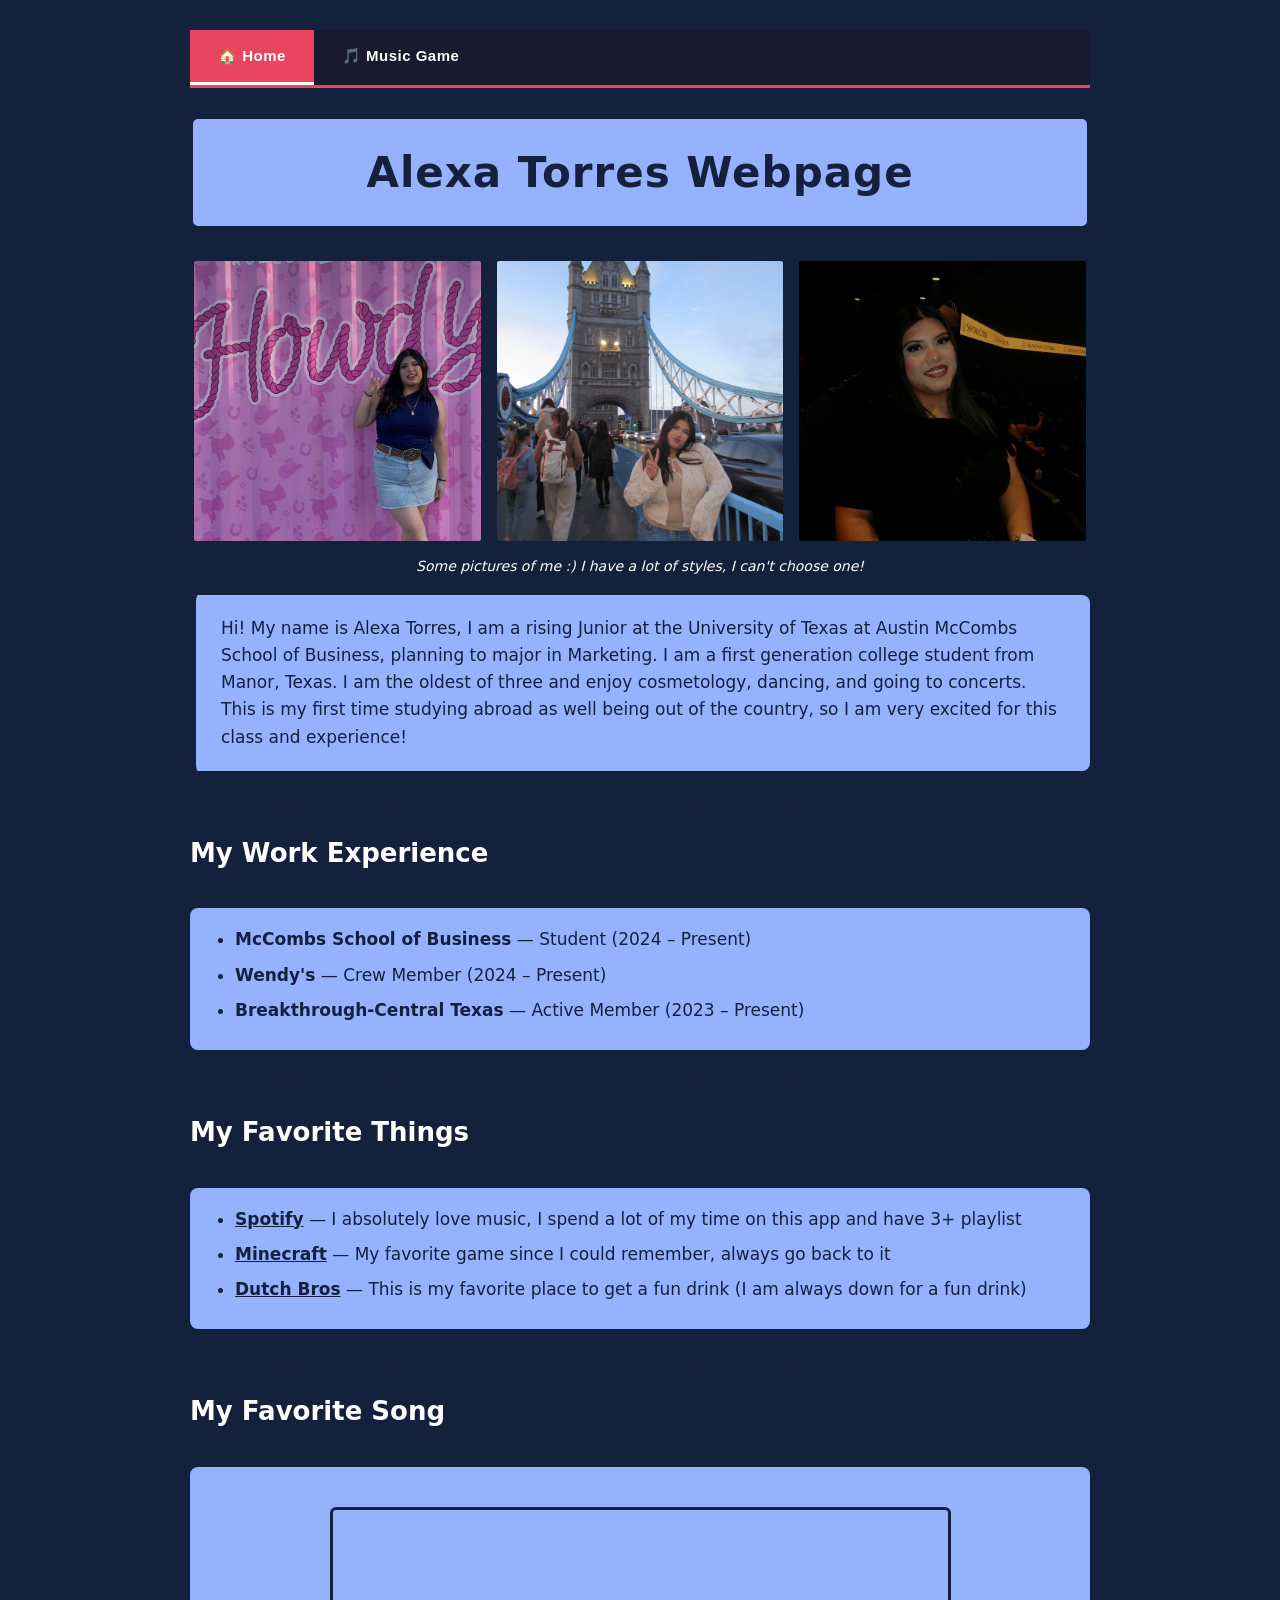
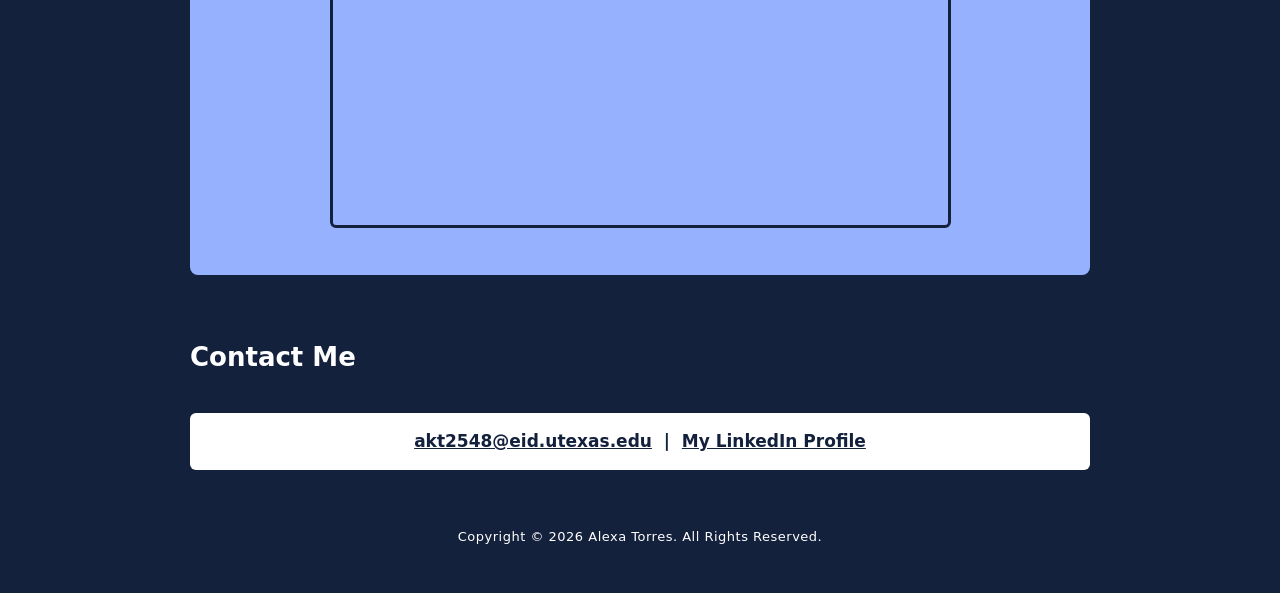
==== commit 0e63d56a: "Rename index (3).html to index.html" ====
--- a/index.html
+++ b/index.html
@@ -4,11 +4,13 @@
   <title>Alexa Torres Webpage</title>
   <link rel="stylesheet" href="style.css">
   <style>
+    /* ── Navigation Bar ── */
     .site-nav {
       background: #1a1a2e;
       padding: 0;
       margin: 0 0 24px 0;
       display: flex;
+      gap: 0;
       border-bottom: 3px solid #e94560;
     }
     .site-nav a {
@@ -27,11 +29,15 @@
       background: #e94560;
       color: #fff;
     }
+    .site-nav a.active {
+      border-bottom: 3px solid #fff;
+    }
   </style>
 </head>
 
 <body>
 
+  <!-- Navigation Bar -->
   <nav class="site-nav">
     <a href="index.html" class="active">🏠 Home</a>
     <a href="game.html">🎵 Music Game</a>
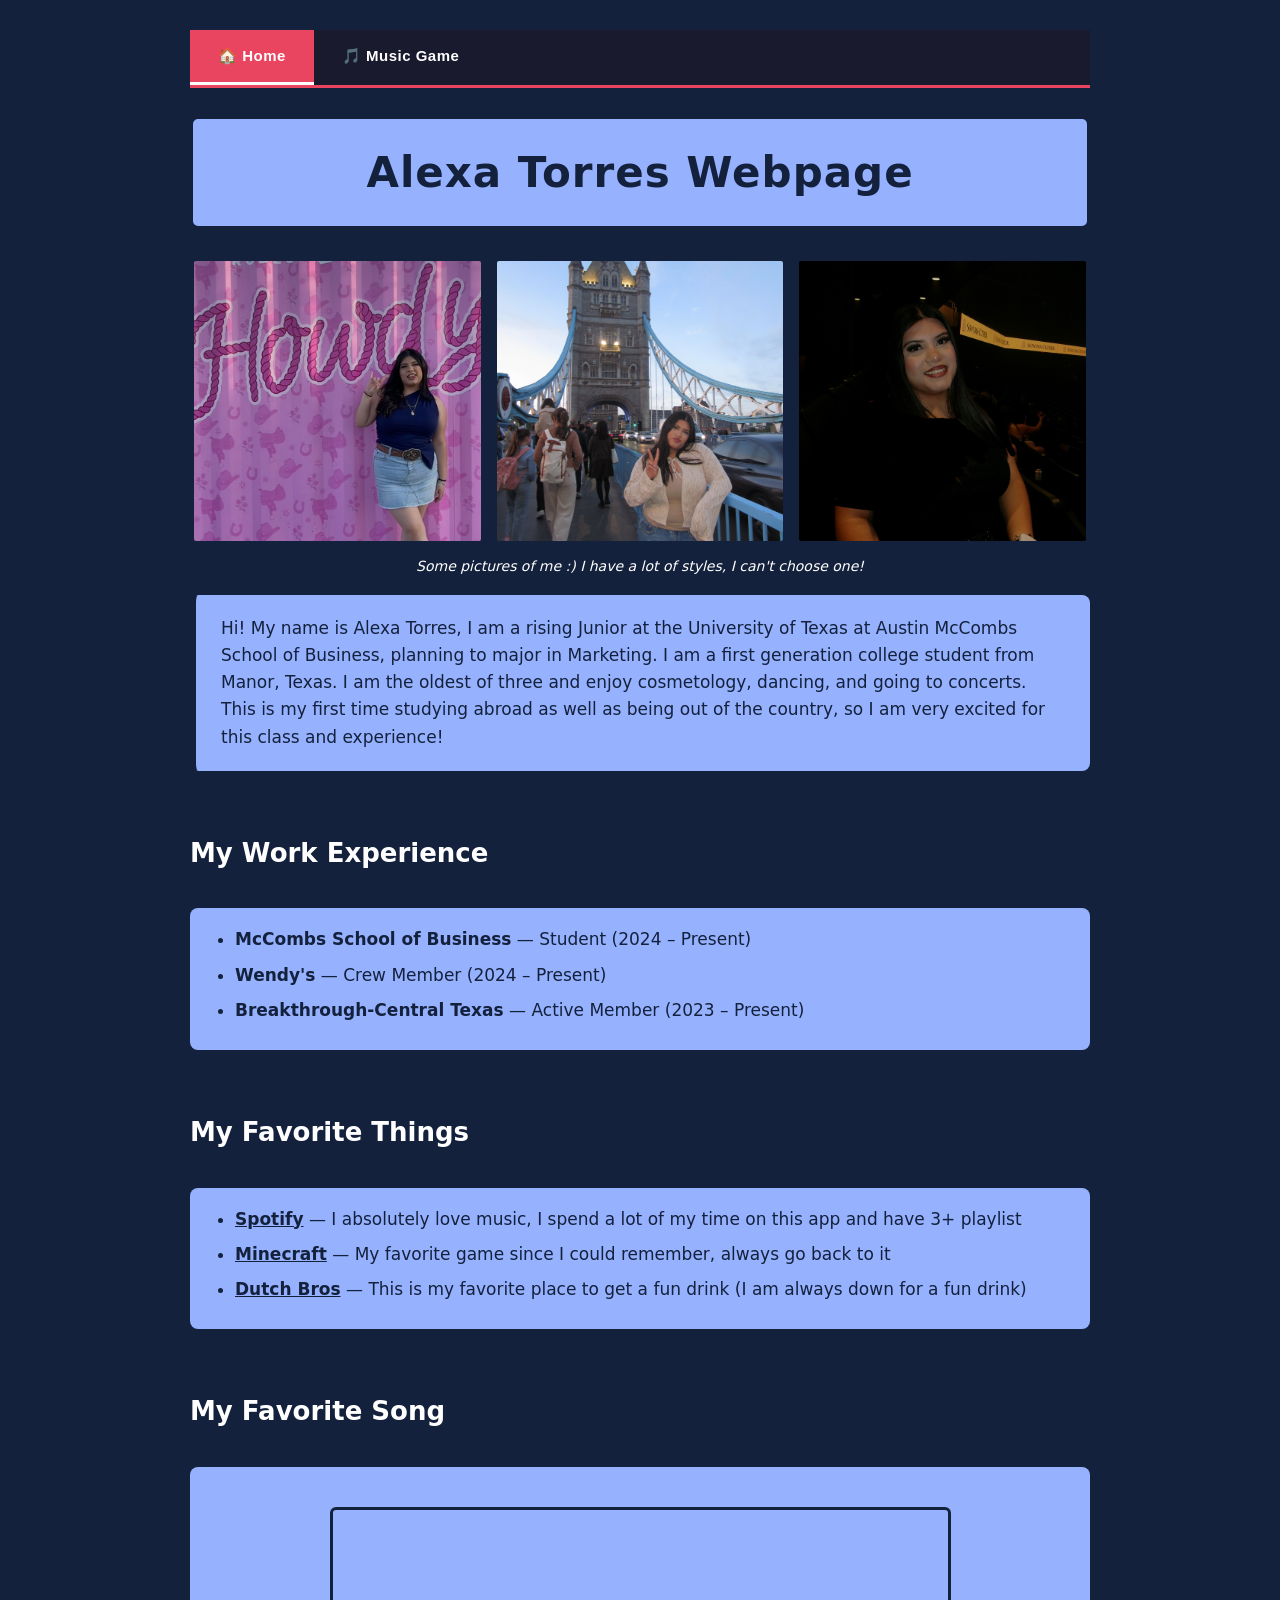
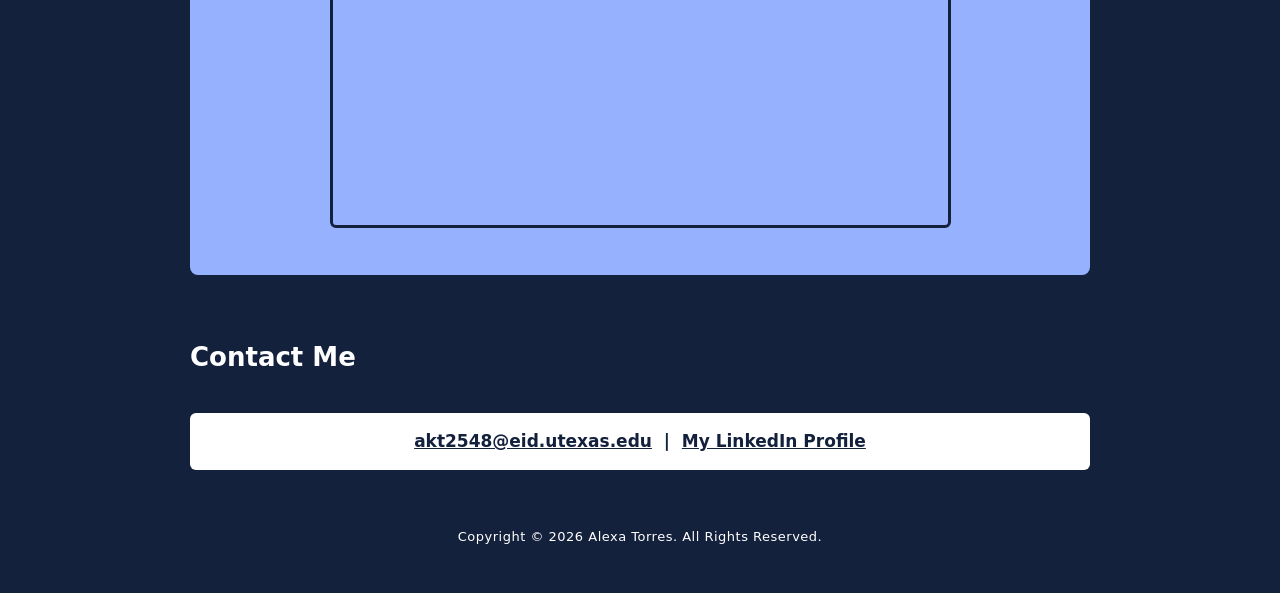
==== commit 1c9fc404: "Update index.html" ====
--- a/index.html
+++ b/index.html
@@ -63,7 +63,7 @@
   <p class="about-me">
     Hi! My name is Alexa Torres, I am a rising Junior at the University of Texas at Austin McCombs School of Business,
 	planning to major in Marketing. I am a first generation college student from Manor, Texas. I am the oldest of three and 
-	enjoy cosmetology, dancing, and going to concerts. This is my first time studying abroad as well being out of the country, so I am very excited for this class and experience!
+	enjoy cosmetology, dancing, and going to concerts. This is my first time studying abroad as well as being out of the country, so I am very excited for this class and experience!
   </p>
 
   <hr />
